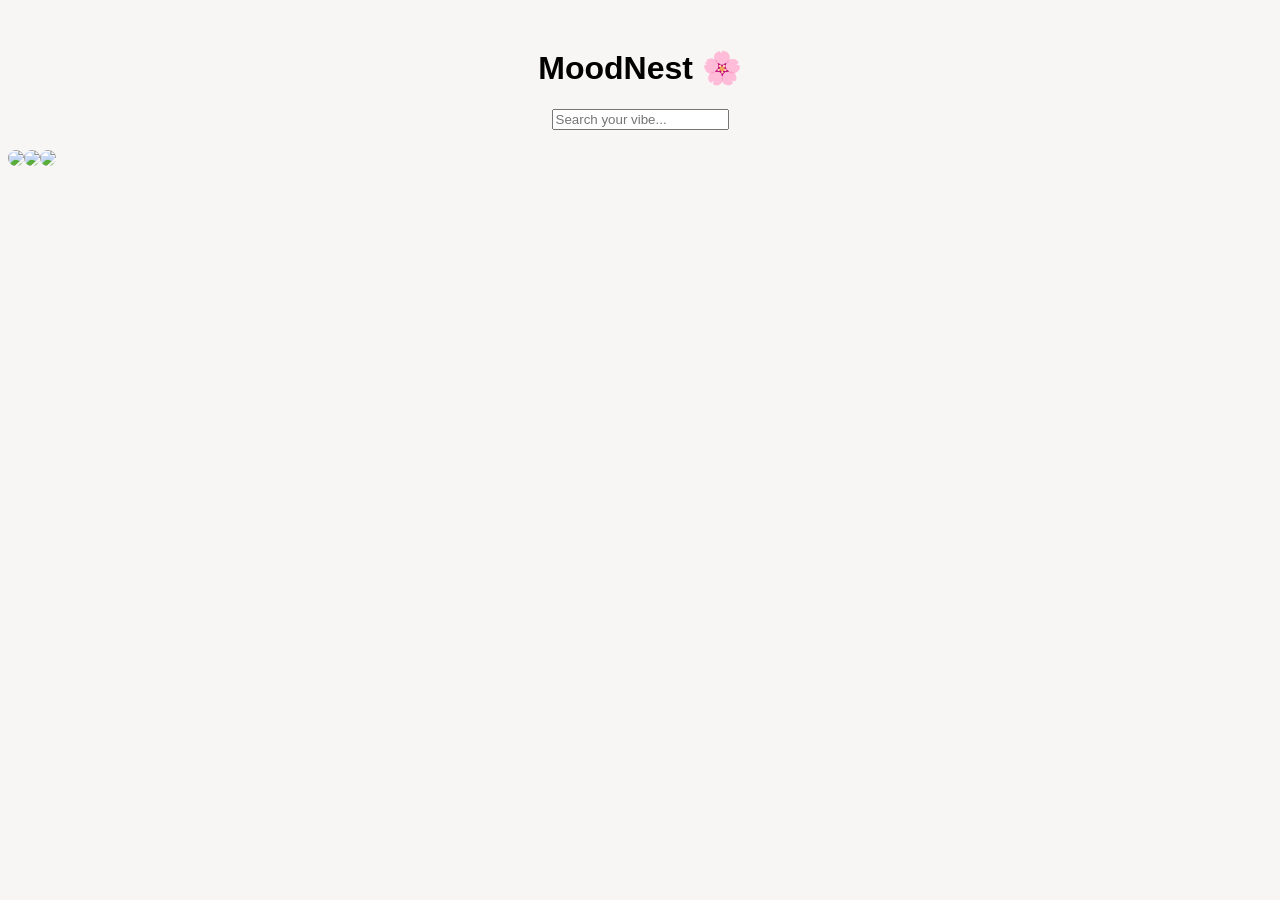
==== index.html @ 5e343af0 "Add files via upload" ====
<!DOCTYPE html>
<html>
<head>
  <title>MoodNest</title>
  <link rel="stylesheet" href="styles.css">
</head>
<body>
  <header>
    <h1>MoodNest 🌸</h1>
    <input type="text" placeholder="Search your vibe...">
  </header>
  <section class="grid" id="pinContainer"></section>
  <script src="script.js"></script>
</body>
</html>
---- styles.css ----
body {
  font-family: Arial;
  background: #f8f6f4;
}
header {
  text-align: center;
  padding: 20px;
}
.grid {
  column-count: 3;
  column-gap: 10px;
}
.grid img {
  width: 100%;
  margin-bottom: 10px;
  border-radius: 15px;
  transition: 0.3s;
}
.grid img:hover {
  transform: scale(1.05);
}
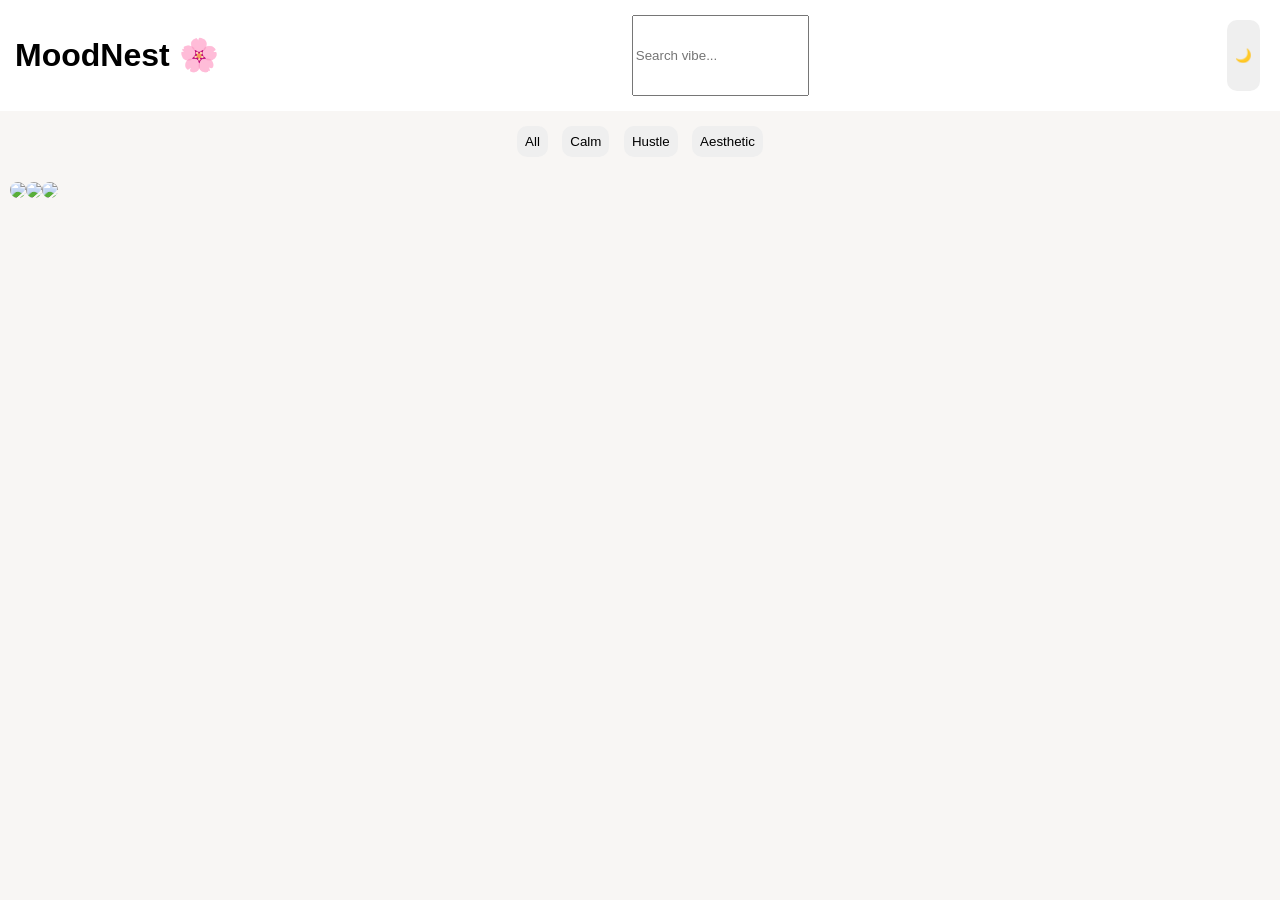
==== commit 1afd0f29: "Add files via upload" ====
--- a/index.html
+++ b/index.html
@@ -5,11 +5,21 @@
   <link rel="stylesheet" href="styles.css">
 </head>
 <body>
-  <header>
-    <h1>MoodNest 🌸</h1>
-    <input type="text" placeholder="Search your vibe...">
-  </header>
-  <section class="grid" id="pinContainer"></section>
-  <script src="script.js"></script>
+<header>
+  <h1>MoodNest 🌸</h1>
+  <input type="text" id="search" placeholder="Search vibe...">
+  <button onclick="toggleDarkMode()">🌙</button>
+</header>
+
+<div class="filters">
+  <button onclick="filterMood('all')">All</button>
+  <button onclick="filterMood('calm')">Calm</button>
+  <button onclick="filterMood('hustle')">Hustle</button>
+  <button onclick="filterMood('aesthetic')">Aesthetic</button>
+</div>
+
+<section id="pinContainer" class="grid"></section>
+
+<script src="script.js"></script>
 </body>
 </html>
--- a/styles.css
+++ b/styles.css
@@ -1,21 +1,35 @@
 body {
   font-family: Arial;
+  margin: 0;
   background: #f8f6f4;
 }
 header {
-  text-align: center;
-  padding: 20px;
+  display:flex;
+  justify-content: space-between;
+  padding: 15px;
+  background: white;
 }
 .grid {
   column-count: 3;
-  column-gap: 10px;
+  padding: 10px;
 }
 .grid img {
   width: 100%;
+  border-radius: 15px;
   margin-bottom: 10px;
-  border-radius: 15px;
-  transition: 0.3s;
 }
-.grid img:hover {
-  transform: scale(1.05);
+.filters {
+  text-align:center;
+  margin: 10px;
 }
+button {
+  padding: 8px;
+  margin: 5px;
+  border:none;
+  border-radius:10px;
+  cursor:pointer;
+}
+.dark {
+  background:#121212;
+  color:white;
+}
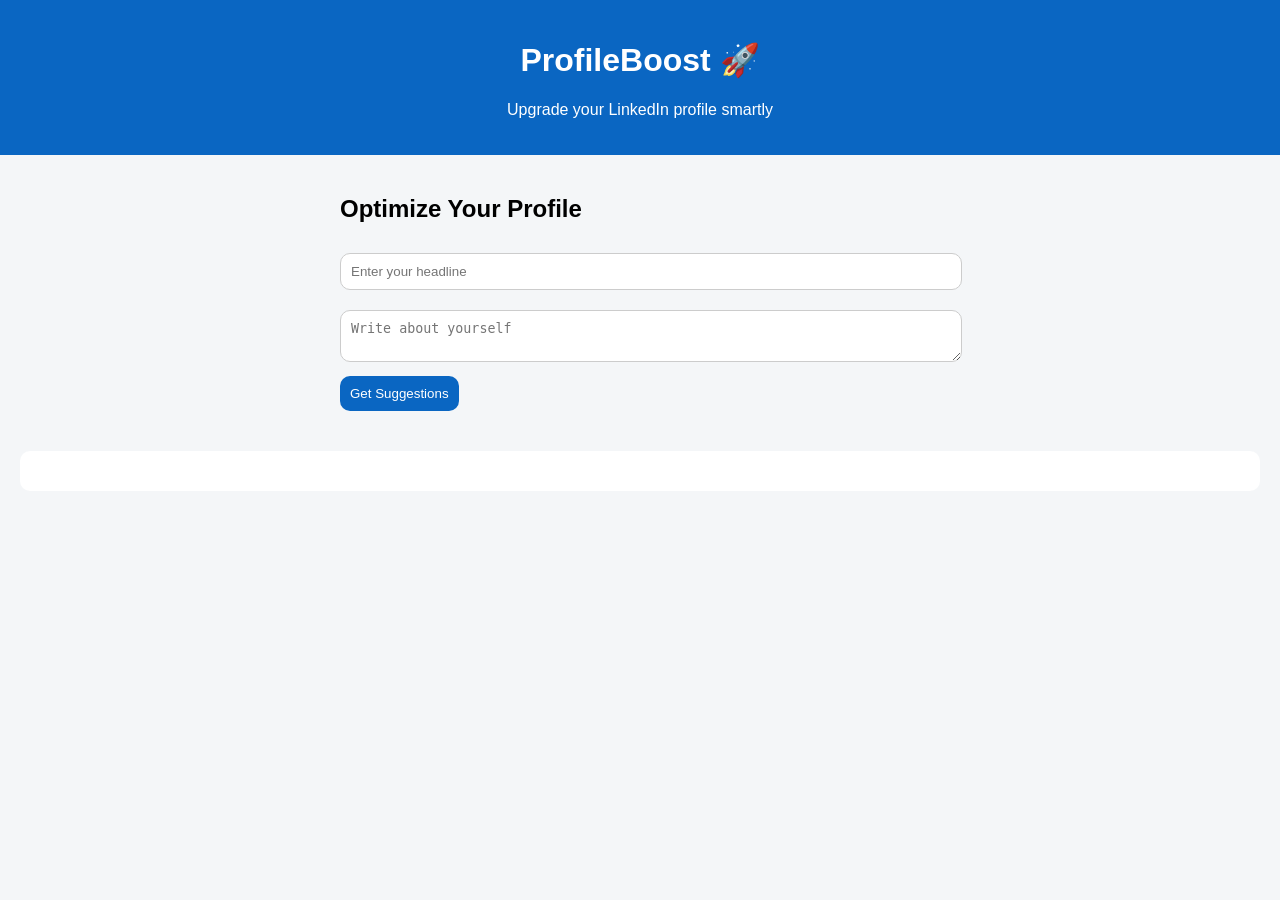
==== commit 3b7f3c6d: "Add files via upload" ====
--- a/index.html
+++ b/index.html
@@ -1,24 +1,23 @@
 <!DOCTYPE html>
 <html>
 <head>
-  <title>MoodNest</title>
+  <title>ProfileBoost</title>
   <link rel="stylesheet" href="styles.css">
 </head>
 <body>
 <header>
-  <h1>MoodNest 🌸</h1>
-  <input type="text" id="search" placeholder="Search vibe...">
-  <button onclick="toggleDarkMode()">🌙</button>
+  <h1>ProfileBoost 🚀</h1>
+  <p>Upgrade your LinkedIn profile smartly</p>
 </header>
 
-<div class="filters">
-  <button onclick="filterMood('all')">All</button>
-  <button onclick="filterMood('calm')">Calm</button>
-  <button onclick="filterMood('hustle')">Hustle</button>
-  <button onclick="filterMood('aesthetic')">Aesthetic</button>
-</div>
+<section class="container">
+  <h2>Optimize Your Profile</h2>
+  <input type="text" id="headline" placeholder="Enter your headline">
+  <textarea id="about" placeholder="Write about yourself"></textarea>
+  <button onclick="generateTips()">Get Suggestions</button>
+</section>
 
-<section id="pinContainer" class="grid"></section>
+<section id="output"></section>
 
 <script src="script.js"></script>
 </body>
--- a/styles.css
+++ b/styles.css
@@ -1,35 +1,37 @@
 body {
   font-family: Arial;
-  margin: 0;
-  background: #f8f6f4;
+  background:#f4f6f8;
+  margin:0;
 }
 header {
-  display:flex;
-  justify-content: space-between;
-  padding: 15px;
-  background: white;
+  text-align:center;
+  padding:20px;
+  background:#0a66c2;
+  color:white;
 }
-.grid {
-  column-count: 3;
-  padding: 10px;
+.container {
+  padding:20px;
+  max-width:600px;
+  margin:auto;
 }
-.grid img {
-  width: 100%;
-  border-radius: 15px;
-  margin-bottom: 10px;
-}
-.filters {
-  text-align:center;
-  margin: 10px;
+input, textarea {
+  width:100%;
+  padding:10px;
+  margin:10px 0;
+  border-radius:10px;
+  border:1px solid #ccc;
 }
 button {
-  padding: 8px;
-  margin: 5px;
+  background:#0a66c2;
+  color:white;
+  padding:10px;
   border:none;
   border-radius:10px;
   cursor:pointer;
 }
-.dark {
-  background:#121212;
-  color:white;
+#output {
+  margin:20px;
+  padding:20px;
+  background:white;
+  border-radius:10px;
 }
